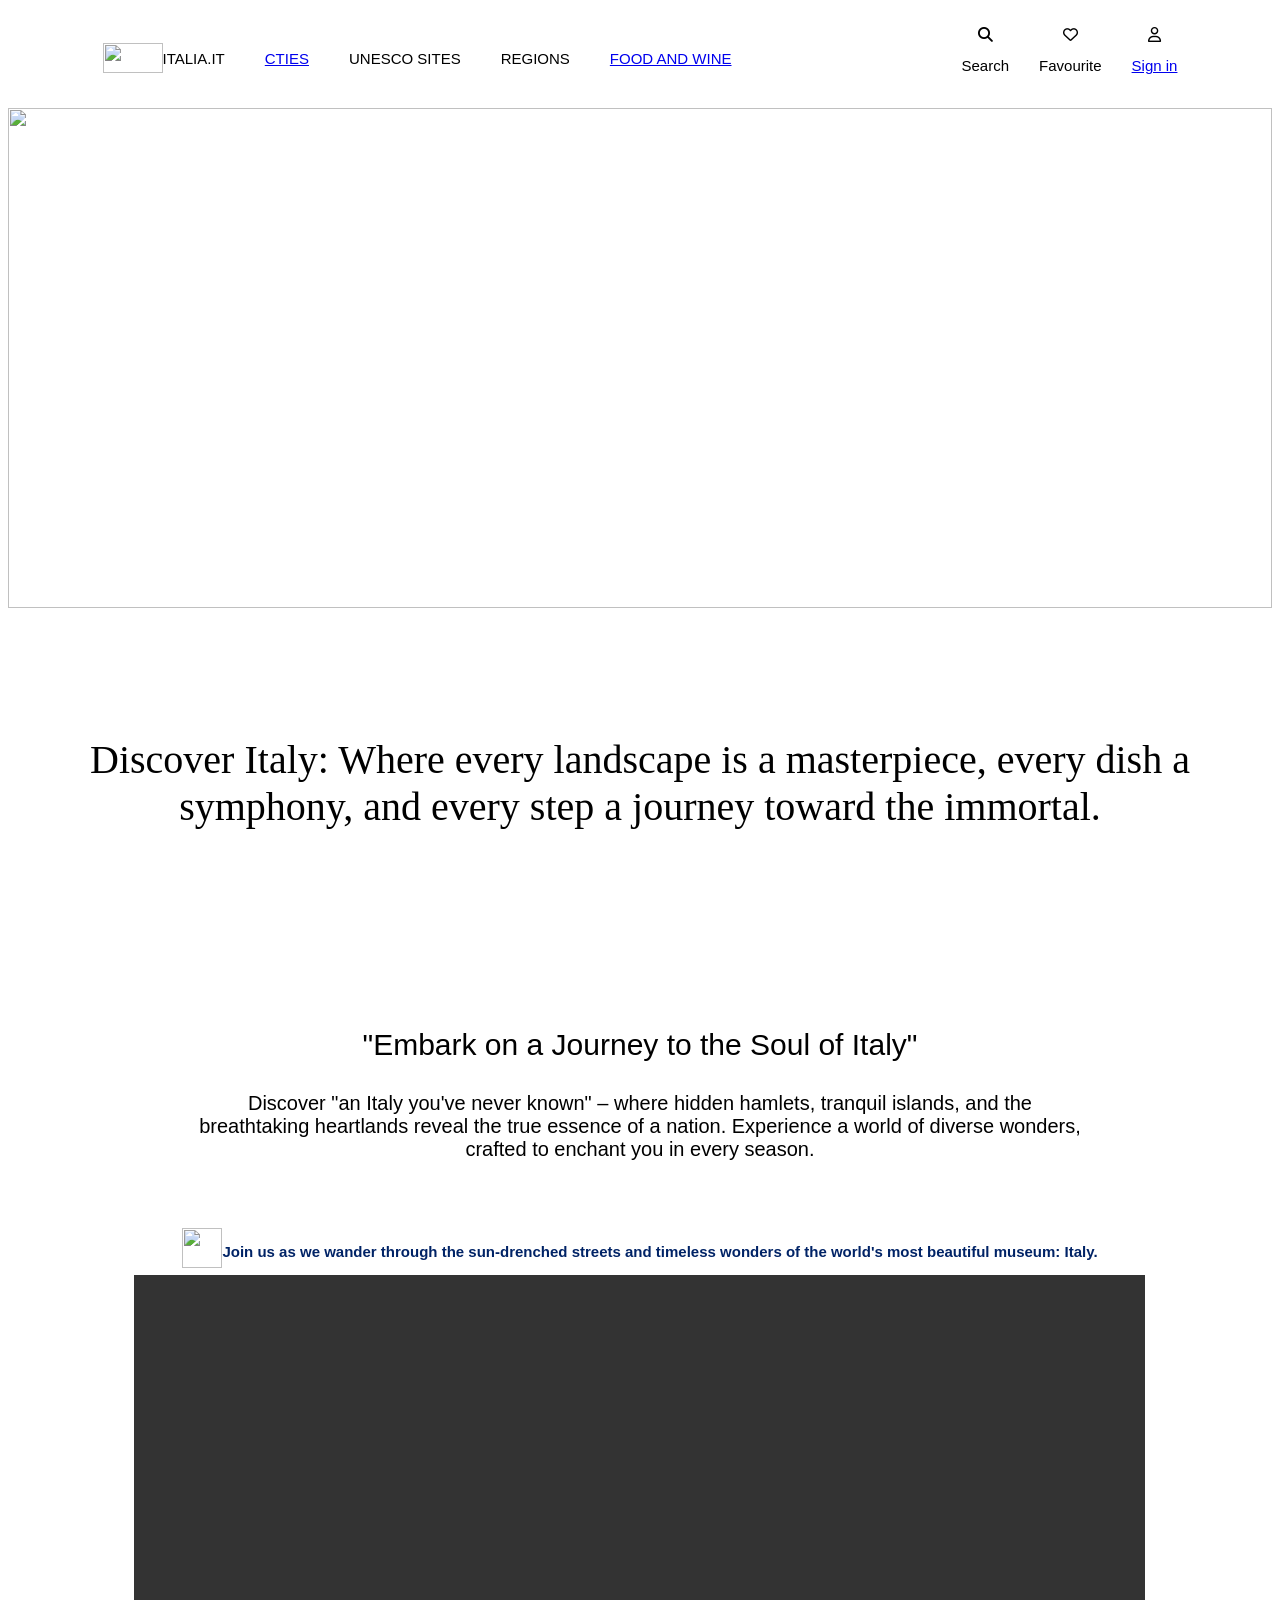
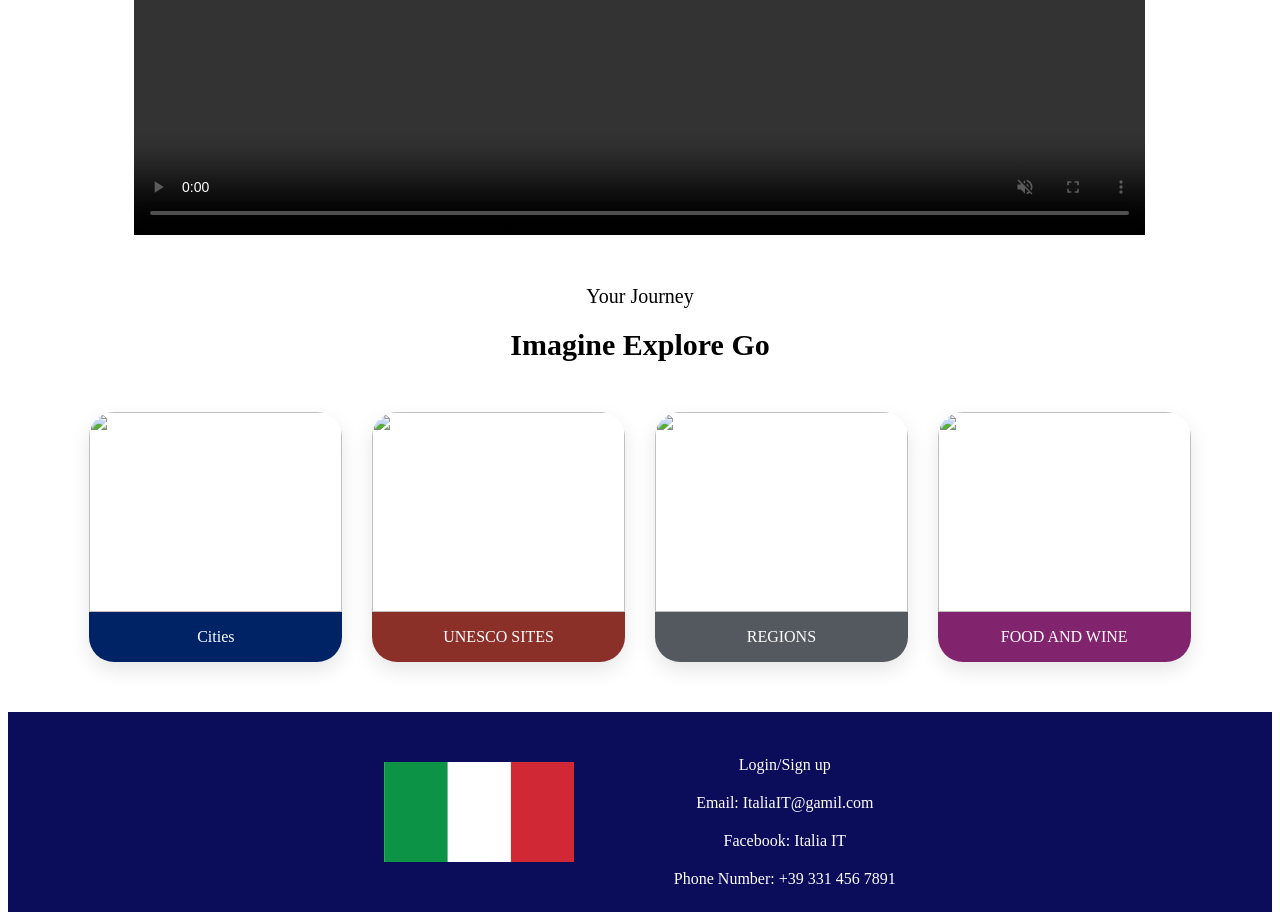
==== index.html @ c5906c0b "first commit" ====
<html>
	<head>
		<title>Italia.IT</title>
		<link rel="stylesheet" href="indexcss.css">
		<link rel="icon" type="image/x-icon" href="Image/LOGO-ITALIA.JPG">
		<link rel="stylesheet" href="https://cdnjs.cloudflare.com/ajax/libs/font-awesome/6.5.0/css/all.min.css">
	</head>
	<body>
		<header>
			<span id="logo">
				<img src="Image/LOGO-ITALIA.JPG" id="Anh">
				<p>ITALIA.IT</p>
			</span>
			<ul>
				<li><a href="cities.html">CTIES</a></li>
				<li>UNESCO SITES</li>
				<li>REGIONS</li>
				<li><a href="cuoikythu.html">FOOD AND WINE</a></li>
			</ul>
			<span class="SFS">
				<i class="fa-solid fa-magnifying-glass"></i>
				<p>Search</p>
			</span>
			<span class="SFS">
				<i class="fa-regular fa-heart"></i>
				<p>Favourite</p>
			</span>
			<span class="SFS">
				<i class="fa-regular fa-user"></i>
				<p><a href="signup.html">Sign in</a></p>
			</span>
		</header>
		<main>
		<div id="Banner">
			<img src="Image/BANNER-ITALIA.PNG">
		</div>
		<div id="Nen">
			<p>Discover Italy: Where every landscape is a masterpiece, every dish a symphony, and every step a journey toward the immortal.</p>
		</div>
		<div id="ND1">
			<p>"Embark on a Journey to the Soul of Italy"</p>
			<span>Discover "an Italy you've never known" – where hidden hamlets, tranquil islands, and the breathtaking heartlands reveal the true essence of a nation. Experience a world of diverse wonders, crafted to enchant you in every season.</span>
		</div>
		<div id="GT">
			<img src="Image/LOGO-ITALIA.JPG">
			<p>Join us as we wander through the sun-drenched streets and timeless wonders of the world's most beautiful museum: Italy.</p>
		</div>
		<div id="VD">
			<video controls autoplay muted height="560px" width="80%">
			<source src="Image/VIDEO-ITALIA.WEBM" type="video/mp4">
			</video>
		</div>
		<div id="ND2">
			<p>Your Journey</p>
			<span>Imagine Explore Go</span>
		</div>
		<div id="A">
		<div id="A1">
			<img src="Image/PISA.JPG" class="Img">
			<span>Cities</span>
		</div>
		<div id="A2">
			<img src="Image/TP.JPG" class="Img">
			<span>UNESCO SITES</span>
		</div>
		<div id="A3">
			<img src="Image/REGIONS.JPG" class="Img">
			<span>REGIONS</span>
		</div>
		<div id="A4">
			<img src="Image/FOOD.JPG" class="Img">
			<span>FOOD AND WINE</span>
		</div>
		</main>
		<footer>
			<img src="Image/LOGO-ITALIA1.jpg">
			<div>
			<span>Login/Sign up</span>
			<span>Email: ItaliaIT@gamil.com</span>
			<span>Facebook: Italia IT</span>
			<span>Phone Number: +39 331 456 7891</span>
			</div>
		</footer>
	</body>
</html>
---- indexcss.css ----
header {
  display: flex;
  font-family: Arial;
  font-size: 15px;
  width: 90%;
  height: 100px;
  align-items: center;
  justify-content: center;
  margin: 0px auto;
}
#Anh {
  height: 30px;
  width: 60px;
}
#logo {
  display: flex;
  align-items: center;
  justify-content: center;
}
header ul {
  display: flex;
  align-items: center;
  justify-content: center;
  gap: 40px;
  margin-right: 200px;
}
header li {
  list-style: none;
}
.SFS {
  text-align: center;
  margin-left: 30px;
}
hr {
  width: 75%;
  border: none;
  border-top: 1px solid #ccc;
}
#Banner img {
  width: 100%;
  height: 500px;
}
#Nen {
  background-image: url("../Image/NEN-ITALIA.PNG");
  width: 100%;
  height: 350px;
  font-size: 40px;
  display: flex;
  align-items: center;
  justify-content: center;
  text-align: center;
  margin-bottom: 70px;
}
#ND1 {
  text-align: center;
  width: 70%;
  margin: 0px auto;
  height: 200px;
  font-family: Arial;
}
#ND1 p {
  font-size: 30px;
  text-height: bold;
}
#ND1 span {
  font-size: 20px;
}
video {
  display: flex;
  justify-content: center;
  text-align: center;
  margin: 0px auto;
}
#GT {
  font-family: "Montserrat", sans-serif;
  font-weight: 600;
  color: #002366;
  font-size: 15px;
}
#GT img {
  height: 40px;
  width: 40px;
}
#GT {
  display: flex;
  justify-content: center;
  text-align: center;
}
#A1 {
  height: 250px;
  width: 20%;
  border-radius: 25px;
  overflow: hidden;
  box-shadow: 0 8px 20px rgba(0, 0, 0, 0.1);
}
#A1 img {
  height: 200px;
  width: 100%;
}
#A1 span {
  height: 50px;
  width: 100%;
  background-color: #002366;
  color: white;
  display: flex;
  align-items: center;
  justify-content: center;
}
#A2 {
  height: 250px;
  width: 20%;
  border-radius: 25px;
  overflow: hidden;
  box-shadow: 0 8px 20px rgba(0, 0, 0, 0.1);
}
#A2 img {
  height: 200px;
  width: 100%;
}
#A2 span {
  height: 50px;
  width: 100%;
  background-color: #8b2f29;
  color: white;
  display: flex;
  align-items: center;
  justify-content: center;
}
#A3 {
  height: 250px;
  width: 20%;
  border-radius: 25px;
  overflow: hidden;
  box-shadow: 0 8px 20px rgba(0, 0, 0, 0.1);
}
#A3 img {
  height: 200px;
  width: 100%;
}
#A3 span {
  height: 50px;
  width: 100%;
  background-color: #54595f;
  color: white;
  display: flex;
  align-items: center;
  justify-content: center;
}
#A4 {
  height: 250px;
  width: 20%;
  border-radius: 25px;
  overflow: hidden;
  box-shadow: 0 8px 20px rgba(0, 0, 0, 0.1);
}
#A4 img {
  height: 200px;
  width: 100%;
}
#A4 span {
  height: 50px;
  width: 100%;
  background-color: #82246d;
  color: white;
  display: flex;
  align-items: center;
  justify-content: center;
}
#A {
  display: flex;
  align-items: center;
  justify-content: center;
  gap: 30px;
}
.Img:hover {
  transform: scale(1.1);
  transition: transform 1s ease;
}
#ND2 span {
  font-weight: 600;
  font-size: 30px;
}
#ND2 p {
  font-size: 20px;
}
#ND2 {
  text-align: center;
  margin: 50px;
}
footer {
  margin-top: 50px;
  background-color: #0b0c5a;
  height: 200px;
  width: 100%;
  display: flex;
  align-items: center;
  justify-content: center;
  color: white;
  gap: 100px;
}
footer img {
  height: 100px;
  width: 15%;
}
footer span {
  display: block;
  margin-top: 20px;
  text-align: center;
}
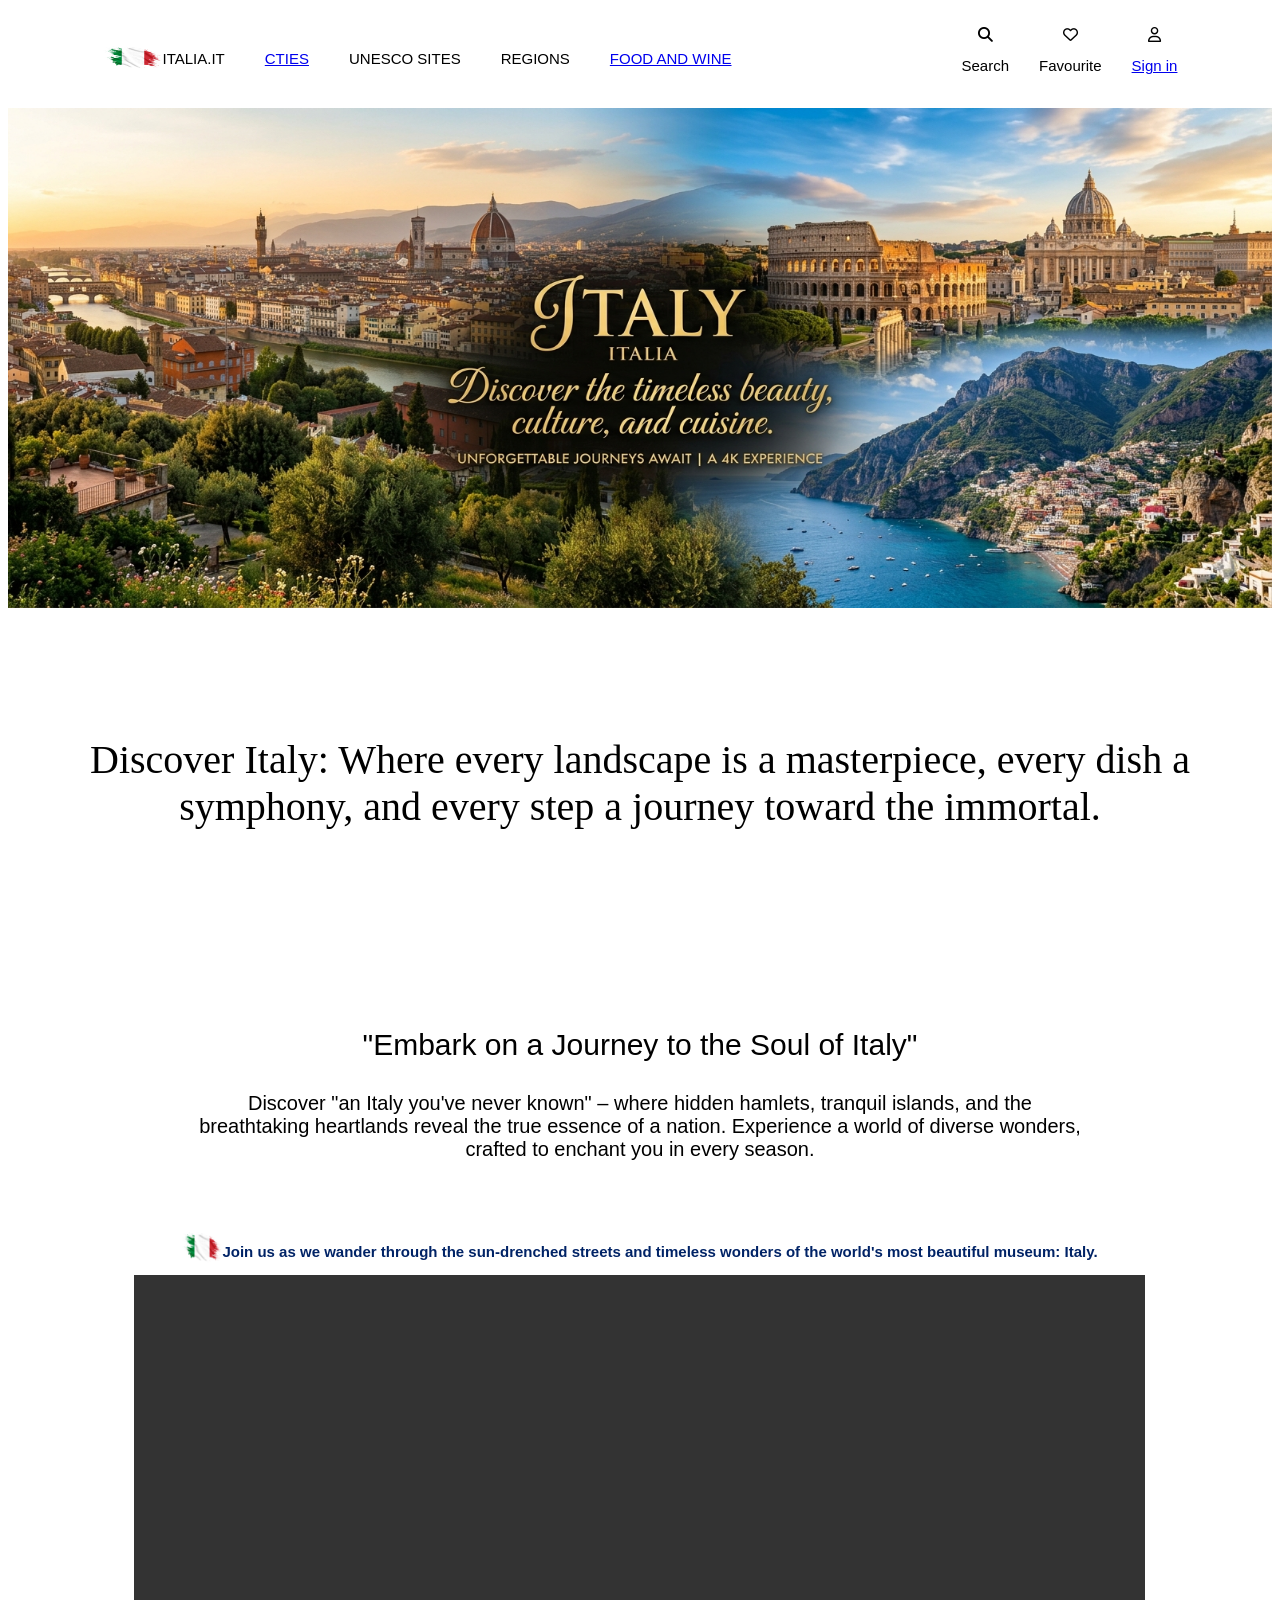
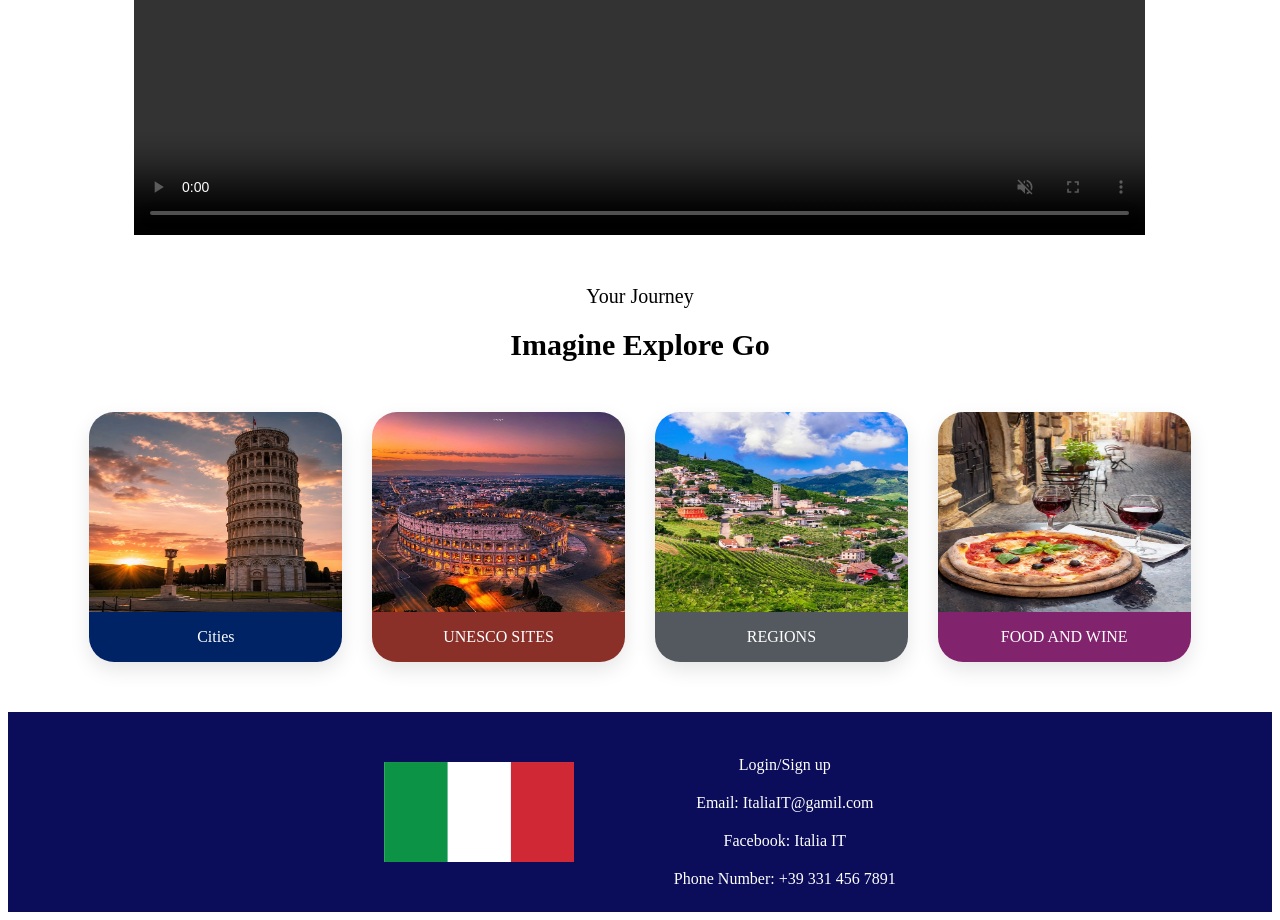
==== commit 228320a8: "doi JPG thanh jpg" ====
--- a/index.html
+++ b/index.html
@@ -8,7 +8,7 @@
 	<body>
 		<header>
 			<span id="logo">
-				<img src="Image/LOGO-ITALIA.JPG" id="Anh">
+				<img src="Image/LOGO-ITALIA.jpg" id="Anh">
 				<p>ITALIA.IT</p>
 			</span>
 			<ul>
@@ -32,7 +32,7 @@
 		</header>
 		<main>
 		<div id="Banner">
-			<img src="Image/BANNER-ITALIA.PNG">
+			<img src="Image/BANNER-ITALIA.png">
 		</div>
 		<div id="Nen">
 			<p>Discover Italy: Where every landscape is a masterpiece, every dish a symphony, and every step a journey toward the immortal.</p>
@@ -42,7 +42,7 @@
 			<span>Discover "an Italy you've never known" – where hidden hamlets, tranquil islands, and the breathtaking heartlands reveal the true essence of a nation. Experience a world of diverse wonders, crafted to enchant you in every season.</span>
 		</div>
 		<div id="GT">
-			<img src="Image/LOGO-ITALIA.JPG">
+			<img src="Image/LOGO-ITALIA.jpg">
 			<p>Join us as we wander through the sun-drenched streets and timeless wonders of the world's most beautiful museum: Italy.</p>
 		</div>
 		<div id="VD">
@@ -56,19 +56,19 @@
 		</div>
 		<div id="A">
 		<div id="A1">
-			<img src="Image/PISA.JPG" class="Img">
+			<img src="Image/PISA.jpg" class="Img">
 			<span>Cities</span>
 		</div>
 		<div id="A2">
-			<img src="Image/TP.JPG" class="Img">
+			<img src="Image/TP.jpg" class="Img">
 			<span>UNESCO SITES</span>
 		</div>
 		<div id="A3">
-			<img src="Image/REGIONS.JPG" class="Img">
+			<img src="Image/REGIONS.jpg" class="Img">
 			<span>REGIONS</span>
 		</div>
 		<div id="A4">
-			<img src="Image/FOOD.JPG" class="Img">
+			<img src="Image/FOOD.jpg" class="Img">
 			<span>FOOD AND WINE</span>
 		</div>
 		</main>
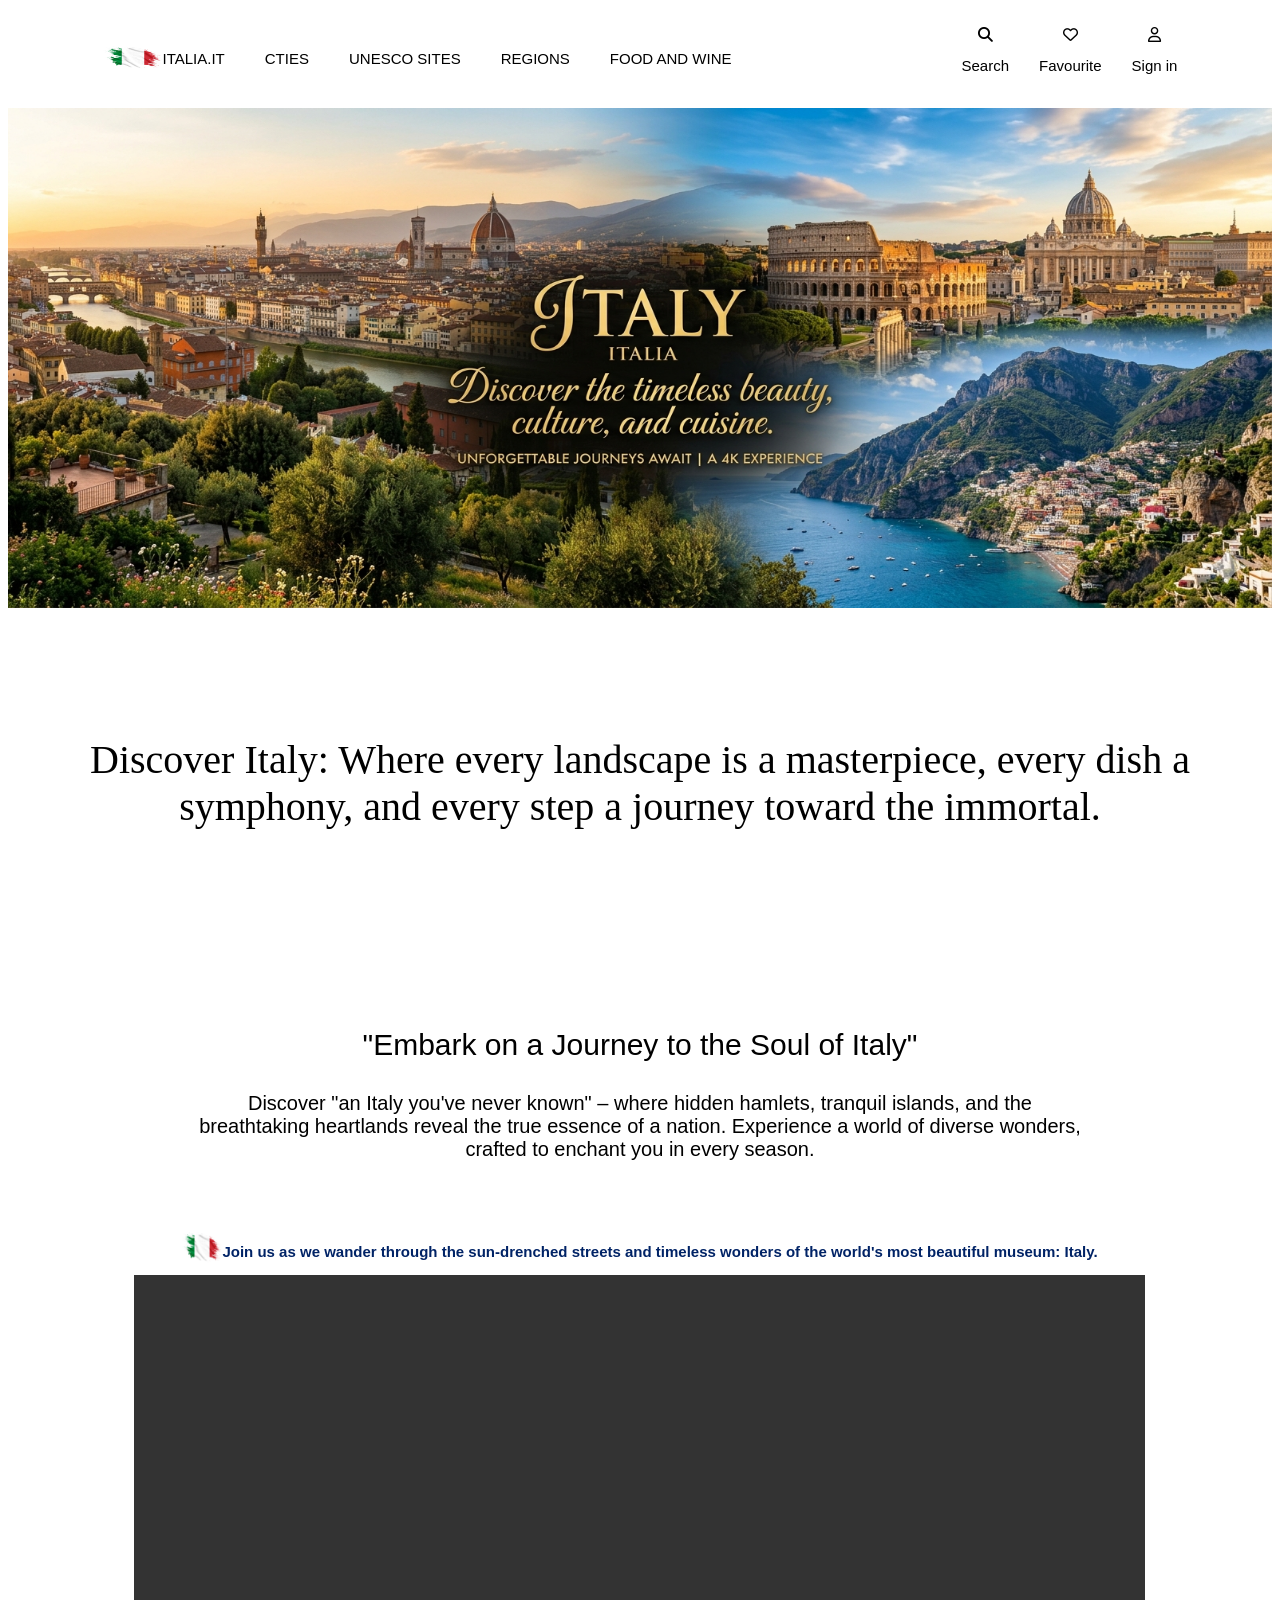
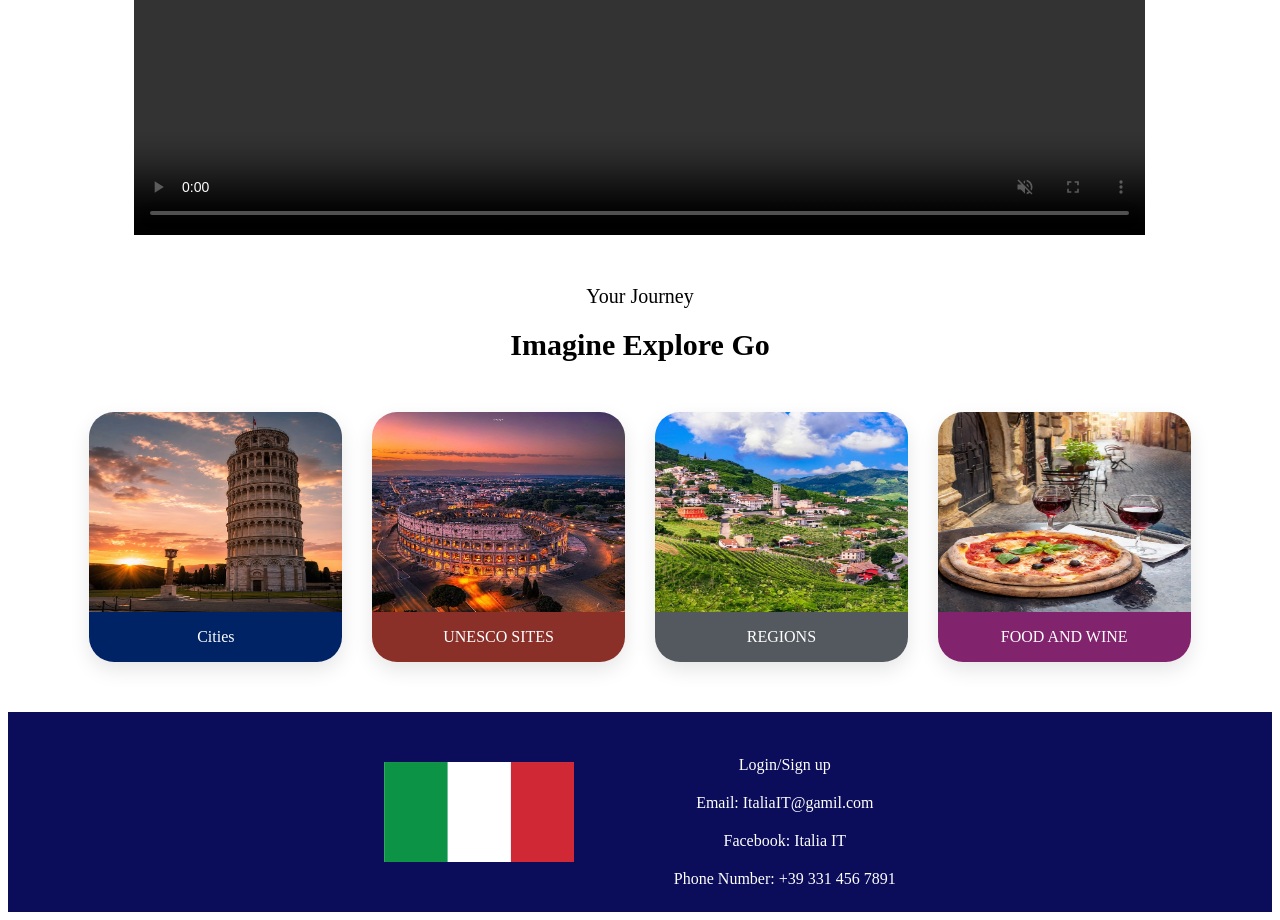
==== commit cfd7f9a0: "slider unesco" ====
--- a/index.html
+++ b/index.html
@@ -2,7 +2,7 @@
 	<head>
 		<title>Italia.IT</title>
 		<link rel="stylesheet" href="indexcss.css">
-		<link rel="icon" type="image/x-icon" href="Image/LOGO-ITALIA.JPG">
+		<link rel="icon" type="image/x-icon" href="Image/LOGO-ITALIA.jpg">
 		<link rel="stylesheet" href="https://cdnjs.cloudflare.com/ajax/libs/font-awesome/6.5.0/css/all.min.css">
 	</head>
 	<body>
@@ -13,8 +13,8 @@
 			</span>
 			<ul>
 				<li><a href="cities.html">CTIES</a></li>
-				<li>UNESCO SITES</li>
-				<li>REGIONS</li>
+				<li><a href="unesco.html">UNESCO SITES</a></li>
+				<li><a href="regions.html">REGIONS</a></li>
 				<li><a href="cuoikythu.html">FOOD AND WINE</a></li>
 			</ul>
 			<span class="SFS">
@@ -47,7 +47,7 @@
 		</div>
 		<div id="VD">
 			<video controls autoplay muted height="560px" width="80%">
-			<source src="Image/VIDEO-ITALIA.WEBM" type="video/mp4">
+			<source src="Image/VIDEO-ITALIA.webm" type="video/mp4">
 			</video>
 		</div>
 		<div id="ND2">
--- a/indexcss.css
+++ b/indexcss.css
@@ -30,6 +30,10 @@
 .SFS {
   text-align: center;
   margin-left: 30px;
+}
+header a {
+  text-decoration: none;
+  color: black;
 }
 hr {
   width: 75%;
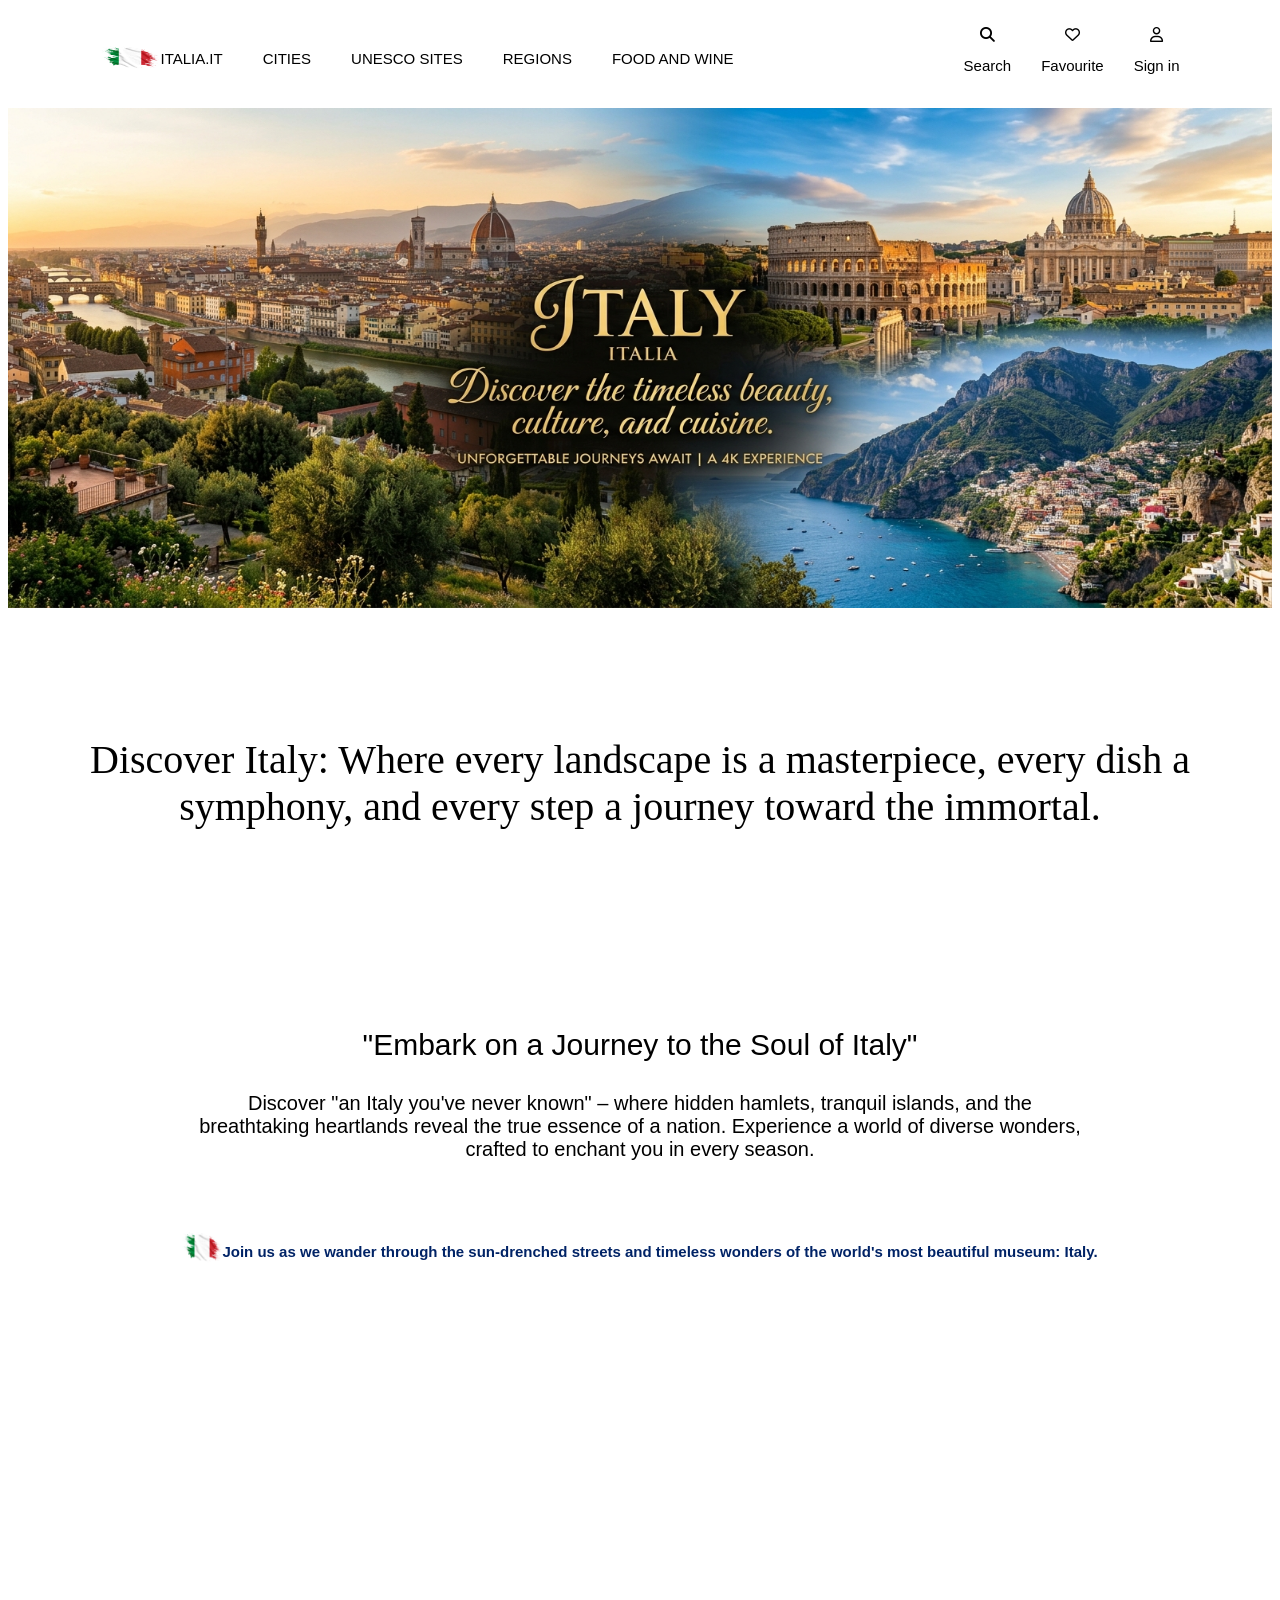
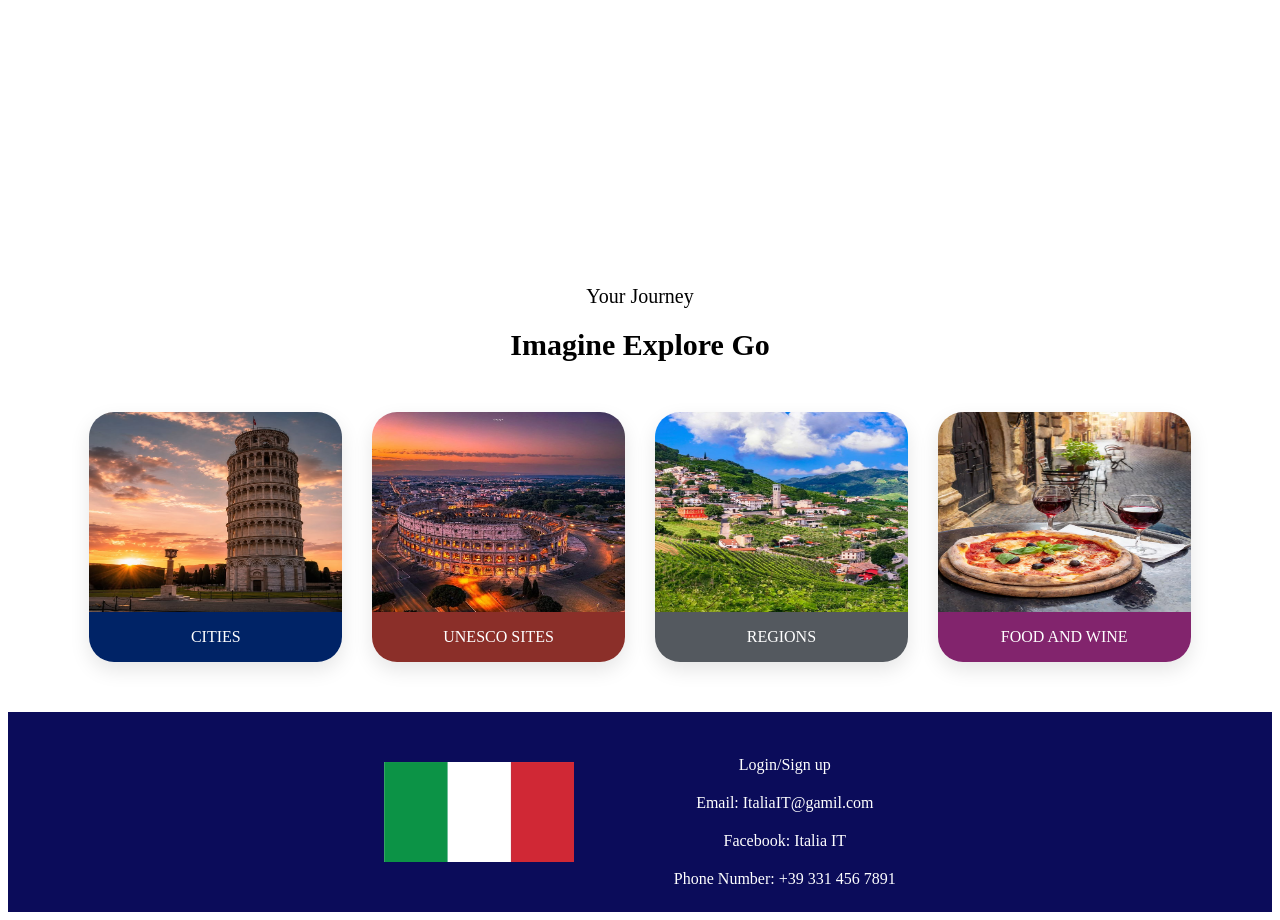
==== commit b9824167: "fix loi" ====
--- a/index.html
+++ b/index.html
@@ -12,7 +12,7 @@
 				<p>ITALIA.IT</p>
 			</span>
 			<ul>
-				<li><a href="cities.html">CTIES</a></li>
+				<li><a href="cities.html">CITIES</a></li>
 				<li><a href="unesco.html">UNESCO SITES</a></li>
 				<li><a href="regions.html">REGIONS</a></li>
 				<li><a href="cuoikythu.html">FOOD AND WINE</a></li>
@@ -46,7 +46,7 @@
 			<p>Join us as we wander through the sun-drenched streets and timeless wonders of the world's most beautiful museum: Italy.</p>
 		</div>
 		<div id="VD">
-			<video controls autoplay muted height="560px" width="80%">
+			<video autoplay muted height="560px" width="80%">
 			<source src="Image/VIDEO-ITALIA.webm" type="video/mp4">
 			</video>
 		</div>
@@ -57,7 +57,7 @@
 		<div id="A">
 		<div id="A1">
 			<img src="Image/PISA.jpg" class="Img">
-			<span>Cities</span>
+			<span>CITIES</span>
 		</div>
 		<div id="A2">
 			<img src="Image/TP.jpg" class="Img">
--- a/indexcss.css
+++ b/indexcss.css
@@ -64,7 +64,6 @@
 }
 #ND1 p {
   font-size: 30px;
-  text-height: bold;
 }
 #ND1 span {
   font-size: 20px;
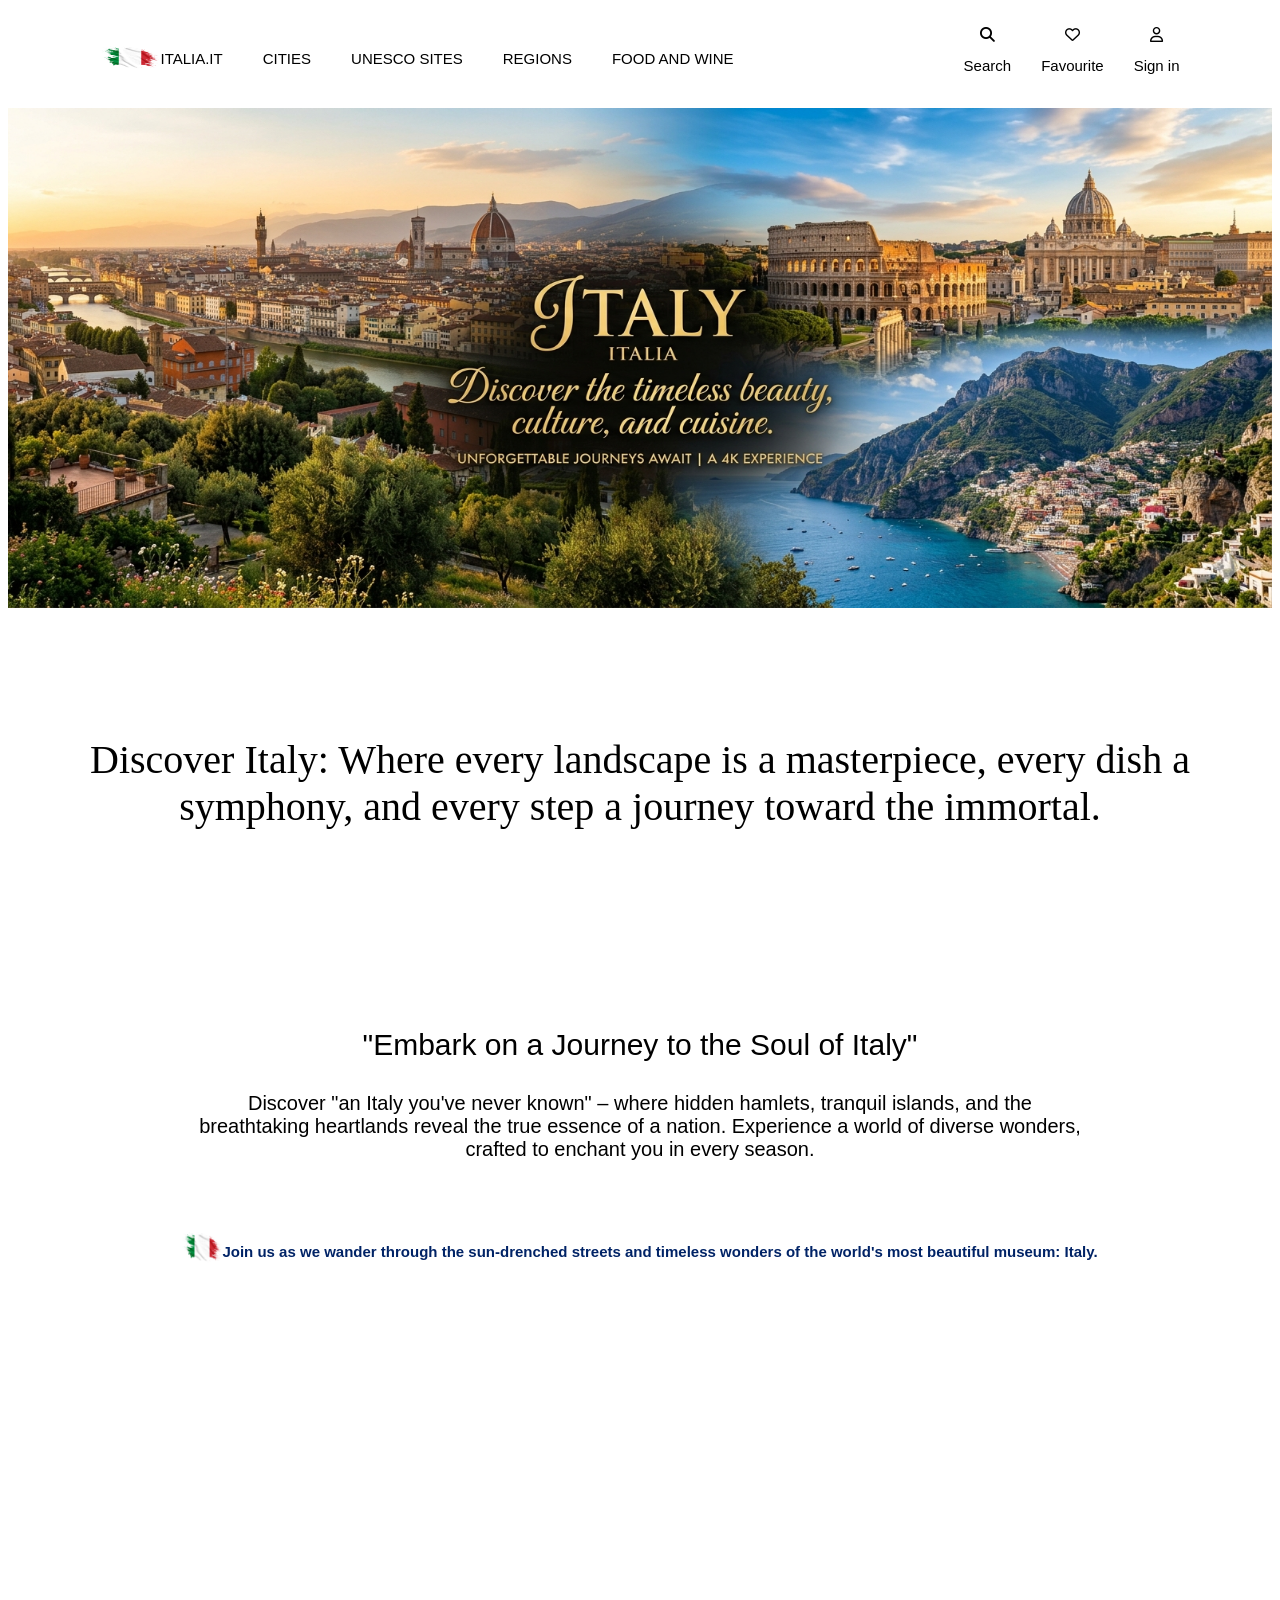
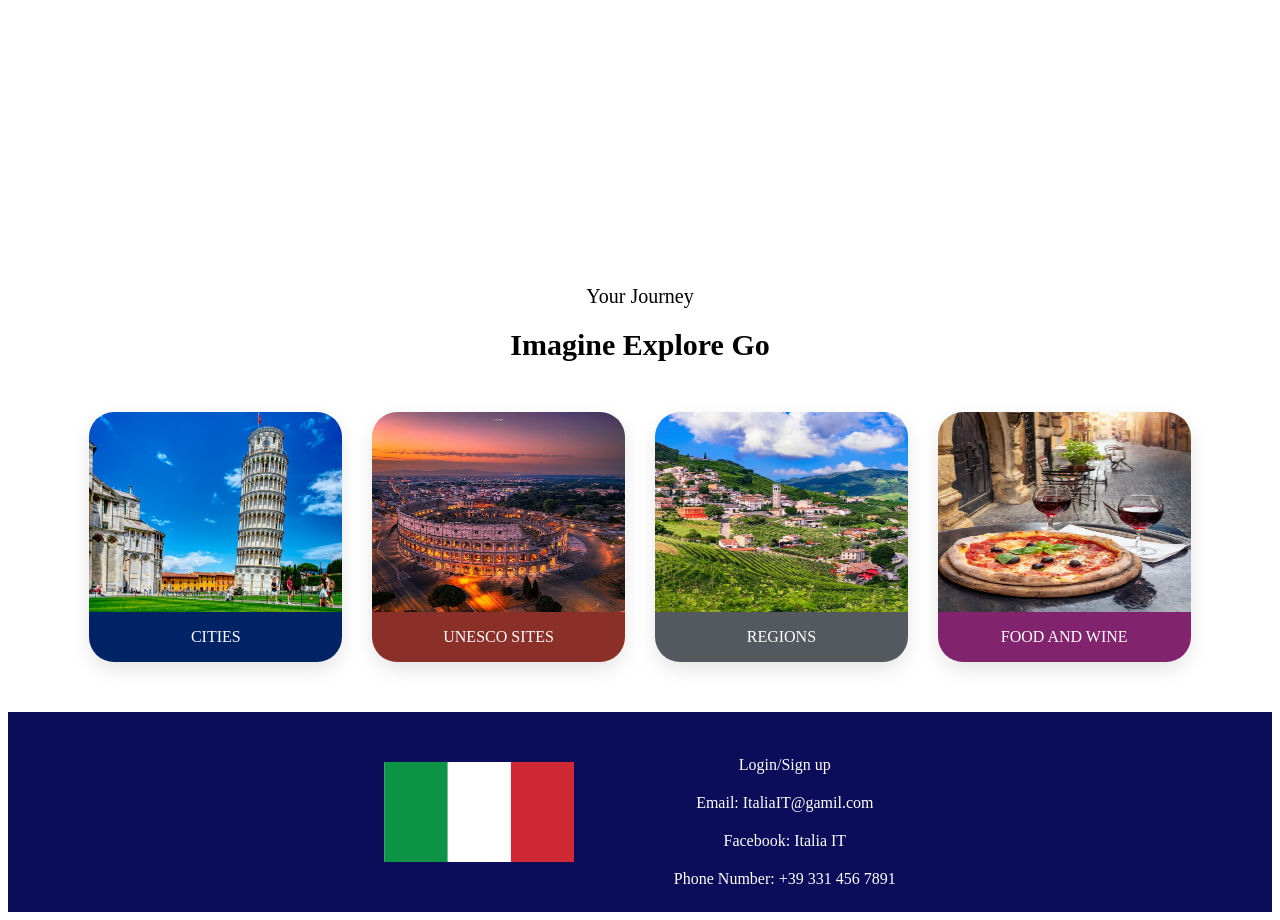
==== commit 44506809: "last update" ====
--- a/index.html
+++ b/index.html
@@ -2,24 +2,24 @@
 	<head>
 		<title>Italia.IT</title>
 		<link rel="stylesheet" href="indexcss.css">
-		<link rel="icon" type="image/x-icon" href="Image/LOGO-ITALIA.jpg">
+		<link rel="icon" type="images/x-icon" href="images/LOGO-ITALIA.jpg">
 		<link rel="stylesheet" href="https://cdnjs.cloudflare.com/ajax/libs/font-awesome/6.5.0/css/all.min.css">
 	</head>
 	<body>
 		<header>
 			<span id="logo">
-				<img src="Image/LOGO-ITALIA.jpg" id="Anh">
+				<img src="images/LOGO-ITALIA.jpg" id="Anh">
 				<p>ITALIA.IT</p>
 			</span>
 			<ul>
 				<li><a href="cities.html">CITIES</a></li>
 				<li><a href="unesco.html">UNESCO SITES</a></li>
 				<li><a href="regions.html">REGIONS</a></li>
-				<li><a href="cuoikythu.html">FOOD AND WINE</a></li>
+				<li><a href="foodwine.html">FOOD AND WINE</a></li>
 			</ul>
 			<span class="SFS">
 				<i class="fa-solid fa-magnifying-glass"></i>
-				<p>Search</p>
+				<p><a href="Search.html">Search</a></p>
 			</span>
 			<span class="SFS">
 				<i class="fa-regular fa-heart"></i>
@@ -32,7 +32,7 @@
 		</header>
 		<main>
 		<div id="Banner">
-			<img src="Image/BANNER-ITALIA.png">
+			<img src="images/BANNER-ITALIA.png">
 		</div>
 		<div id="Nen">
 			<p>Discover Italy: Where every landscape is a masterpiece, every dish a symphony, and every step a journey toward the immortal.</p>
@@ -42,12 +42,12 @@
 			<span>Discover "an Italy you've never known" – where hidden hamlets, tranquil islands, and the breathtaking heartlands reveal the true essence of a nation. Experience a world of diverse wonders, crafted to enchant you in every season.</span>
 		</div>
 		<div id="GT">
-			<img src="Image/LOGO-ITALIA.jpg">
+			<img src="images/LOGO-ITALIA.jpg">
 			<p>Join us as we wander through the sun-drenched streets and timeless wonders of the world's most beautiful museum: Italy.</p>
 		</div>
 		<div id="VD">
 			<video autoplay muted height="560px" width="80%">
-			<source src="Image/VIDEO-ITALIA.webm" type="video/mp4">
+			<source src="images/VIDEO-ITALIA.webm" type="video/mp4">
 			</video>
 		</div>
 		<div id="ND2">
@@ -56,24 +56,24 @@
 		</div>
 		<div id="A">
 		<div id="A1">
-			<img src="Image/PISA.jpg" class="Img">
+			<img src="images/PISA.jpg" class="Img">
 			<span>CITIES</span>
 		</div>
 		<div id="A2">
-			<img src="Image/TP.jpg" class="Img">
+			<img src="images/TP.jpg" class="Img">
 			<span>UNESCO SITES</span>
 		</div>
 		<div id="A3">
-			<img src="Image/REGIONS.jpg" class="Img">
+			<img src="images/REGIONS.jpg" class="Img">
 			<span>REGIONS</span>
 		</div>
 		<div id="A4">
-			<img src="Image/FOOD.jpg" class="Img">
+			<img src="images/FOOD.jpg" class="Img">
 			<span>FOOD AND WINE</span>
 		</div>
 		</main>
 		<footer>
-			<img src="Image/LOGO-ITALIA1.jpg">
+			<img src="images/LOGO-ITALIA1.jpg">
 			<div>
 			<span>Login/Sign up</span>
 			<span>Email: ItaliaIT@gamil.com</span>
--- a/indexcss.css
+++ b/indexcss.css
@@ -45,7 +45,7 @@
   height: 500px;
 }
 #Nen {
-  background-image: url("../Image/NEN-ITALIA.PNG");
+  background-image: url("images/NEN-ITALIA.PNG");
   width: 100%;
   height: 350px;
   font-size: 40px;
@@ -210,3 +210,58 @@
   margin-top: 20px;
   text-align: center;
 }
+
+/* --- RESPONSIVE CHO MÀN HÌNH NHỎ (MOBILE/TABLET) --- */
+@media (max-width: 768px) {
+  header {
+    flex-direction: column;
+    height: auto;
+    padding: 20px 0;
+    gap: 15px;
+  }
+  header ul {
+    margin-right: 0;
+    flex-wrap: wrap;
+    gap: 15px;
+    padding: 0;
+  }
+  .SFS {
+    margin-left: 0;
+  }
+  #Banner img {
+    height: auto;
+  }
+  #Nen {
+    height: auto;
+    padding: 40px 0;
+  }
+  #ND1,
+  #ND2 {
+    width: 90%;
+    height: auto;
+  }
+  video {
+    width: 90%;
+    height: auto;
+  }
+  #A {
+    flex-direction: column;
+    gap: 20px;
+  }
+  #A1,
+  #A2,
+  #A3,
+  #A4 {
+    width: 80%;
+  }
+  footer {
+    flex-direction: column;
+    height: auto;
+    gap: 20px;
+    padding: 30px 0;
+  }
+  footer img {
+    width: 50%;
+    height: auto;
+  }
+}
